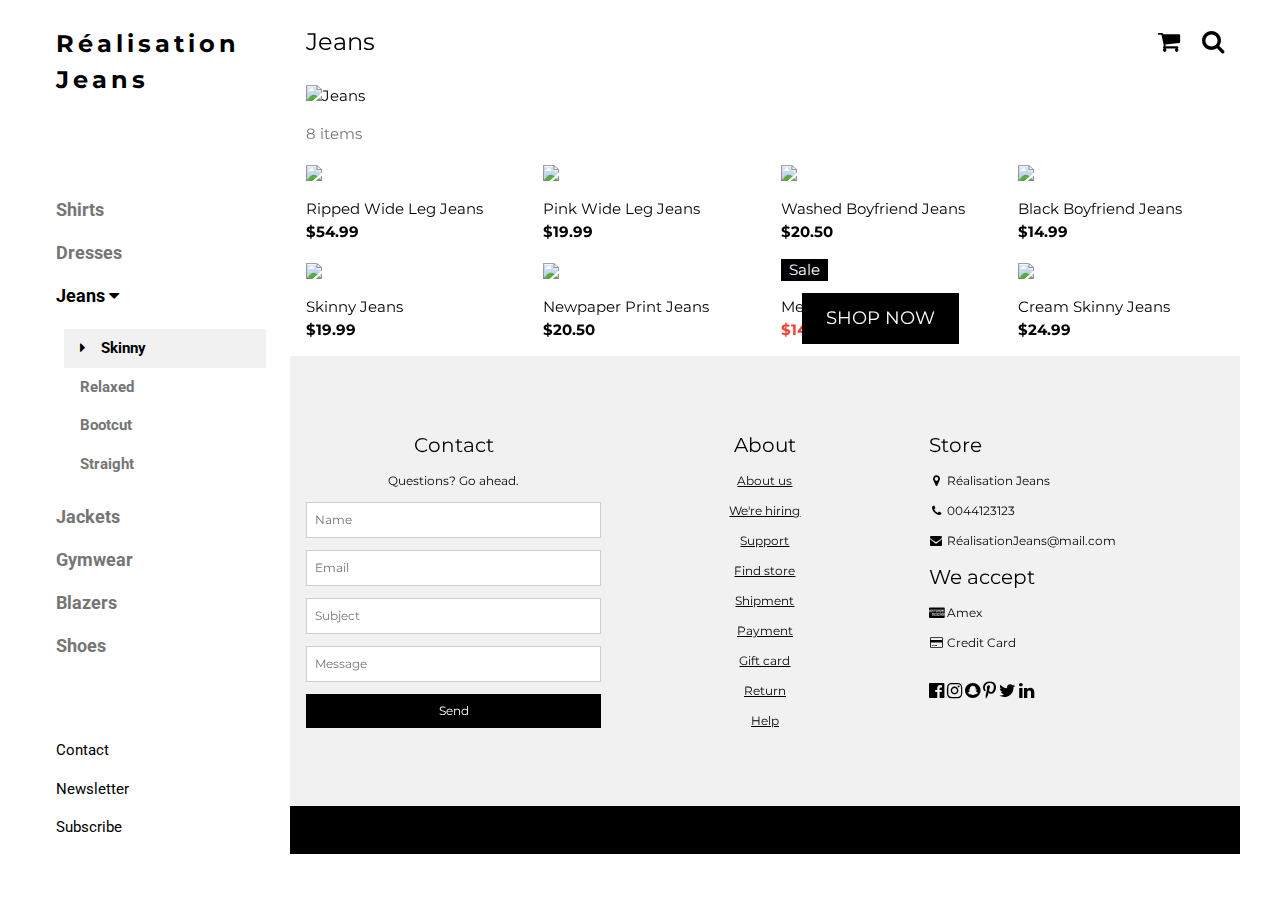
==== index.html @ 59668d73 "first commit" ====
<!DOCTYPE html>
<html>
<title>Réalisation Jeans</title>
<meta charset="UTF-8">
<meta name="viewport" content="width=device-width, initial-scale=1">
<link rel="stylesheet" href="https://www.w3schools.com/w3css/4/w3.css">
<link rel="stylesheet" href="https://fonts.googleapis.com/css?family=Roboto">
<link rel="stylesheet" href="https://fonts.googleapis.com/css?family=Montserrat">
<link rel="stylesheet" href="https://cdnjs.cloudflare.com/ajax/libs/font-awesome/4.7.0/css/font-awesome.min.css">
<link rel="stylesheet" href="donatecss.css">

<style>
.w3-sidebar a {font-family: "Roboto", sans-serif}
body,h1,h2,h3,h4,h5,h6,.w3-wide {font-family: "Montserrat", sans-serif;}
</style>


<body class="w3-content" style="max-width:1200px">

<!-- Sidebar/menu -->
<nav class="w3-sidebar w3-bar-block w3-white w3-collapse w3-top" style="z-index:-1;width:250px" id="mySidebar">
  <div class="w3-container w3-display-container w3-padding-16">
    <i onclick="w3_close()" class="fa fa-remove w3-hide-large w3-button w3-display-topright"></i>
    <h3 class="w3-wide"><b>Réalisation Jeans</b></h3>
  </div>
  <div class="w3-padding-64 w3-large w3-text-grey" style="font-weight:bold">
    <a href="#" class="w3-bar-item w3-button">Shirts</a>
    <a href="#" class="w3-bar-item w3-button">Dresses</a>
    <a onclick="myAccFunc()" href="javascript:void(0)" class="w3-button w3-block w3-white w3-left-align" id="myBtn">
      Jeans <i class="fa fa-caret-down"></i>
    </a>
    <div id="demoAcc" class="w3-bar-block w3-hide w3-padding-large w3-medium">
      <a href="#" class="w3-bar-item w3-button w3-light-grey"><i class="fa fa-caret-right w3-margin-right"></i>Skinny</a>
      <a href="#" class="w3-bar-item w3-button">Relaxed</a>
      <a href="#" class="w3-bar-item w3-button">Bootcut</a>
      <a href="#" class="w3-bar-item w3-button">Straight</a>
    </div>
    <a href="#" class="w3-bar-item w3-button">Jackets</a>
    <a href="#" class="w3-bar-item w3-button">Gymwear</a>
    <a href="#" class="w3-bar-item w3-button">Blazers</a>
    <a href="#" class="w3-bar-item w3-button">Shoes</a>
  </div>
  <a href="#footer" class="w3-bar-item w3-button w3-padding">Contact</a>
  <a href="javascript:void(0)" class="w3-bar-item w3-button w3-padding" onclick="document.getElementById('newsletter').style.display='block'">Newsletter</a>
  <a href="#footer"  class="w3-bar-item w3-button w3-padding">Subscribe</a>
</nav>

<!-- Top menu on small screens -->
<header class="w3-bar w3-top w3-hide-large w3-black w3-xlarge">
  <div class="w3-bar-item w3-padding-24 w3-wide">Réalisation Jeans</div>
  <a href="javascript:void(0)" class="w3-bar-item w3-button w3-padding-24 w3-right" onclick="w3_open()"><i class="fa fa-bars"></i></a>
</header>

<!-- Overlay effect when opening sidebar on small screens -->
<div class="w3-overlay w3-hide-large" onclick="w3_close()" style="cursor:pointer" title="close side menu" id="myOverlay"></div>

<!-- !PAGE CONTENT! -->
<div class="w3-main" style="margin-left:250px">

  <!-- Push down content on small screens -->
  <div class="w3-hide-large" style="margin-top:83px"></div>

  <!-- Top header -->
  <header class="w3-container w3-xlarge">
    <p class="w3-left">Jeans</p>
    <p class="w3-right">
      <i class="fa fa-shopping-cart w3-margin-right"></i>
      <i class="fa fa-search"></i>
    </p>
  </header>


  <!-- Image header -->
  <div class="w3-display-container w3-container">
    <img src="./Images/main-jeans-image.jpeg" alt="Jeans" style="width:100%">
    <div class="w3-display-topright w3-text-white" style="padding:24px 48px">
      <h1 class="w3-jumbo w3-hide-small">New arrivals</h1>
      <h1 class="w3-hide-large w3-hide-medium">New arrivals</h1>
      <h1 class="w3-hide-small">COLLECTION 2021</h1>
      <p><a href="#jeans" class="w3-button w3-black w3-padding-large w3-large">SHOP NOW</a></p>
    </div>
  </div>

  <div class="w3-container w3-text-grey" id="jeans">
    <p>8 items</p>
  </div>

  <!-- Popup -->
    <div class="POPmain"
         style="display: none;">
        <div id="popup">
            <button class= "submitId btn btn-primary font-weight-bold mt-5">Donate</button>
            <a href="donate2.html"> <button class="noId btn btn-primary font-weight-bold mt-5">X</button></a>
        </div>
    </div>


    <!-- Product grid -->
    <div class="w3-row">
      <div class="w3-col l3 s6">
        <div class="w3-container">
          <img src="./Images/jeans-image1.jpeg" style="width:100%">
          <p>Ripped Wide Leg Jeans<br><b>$54.99</b></p>
        </div>
        <div class="w3-container">
          <img src="./Images/jeans-image2.jpeg" style="width:100%">
          <p>Skinny Jeans<br><b>$19.99</b></p>
        </div>
      </div>

      <div class="w3-col l3 s6">
        <div class="w3-container">
            <img src="./Images/jeans-image3.jpeg" style="width:100%">
          <p>Pink Wide Leg Jeans<br><b>$19.99</b></p>
        </div>
        <div class="w3-container">
          <img src="./Images/jeans-image4.jpeg" style="width:100%">
          <p>Newpaper Print Jeans<br><b>$20.50</b></p>
        </div>
      </div>

      <div class="w3-col l3 s6">
        <div class="w3-container">
          <img src="./Images/jeans-image5.jpeg" style="width:100%">
          <p>Washed Boyfriend Jeans<br><b>$20.50</b></p>
        </div>
        <div class="w3-container">
          <div class="w3-display-container">
            <img src="./Images/jeans-image6.jpeg" style="width:100%">
            <span class="w3-tag w3-display-topleft">Sale</span>
            <div class="w3-display-middle w3-display-hover">
              <button class="w3-button w3-black">Buy now <i class="fa fa-shopping-cart"></i></button>
            </div>
          </div>
          <p>Medium Wash Jeans<br><b class="w3-text-red">$14.99</b></p>
        </div>
      </div>

      <div class="w3-col l3 s6">
        <div class="w3-container">
          <img src="./Images/jeans-image7.jpg" style="width:100%">
          <p>Black Boyfriend Jeans<br><b>$14.99</b></p>
        </div>
        <div class="w3-container">
          <img src="./Images/jeans-image8.jpg" style="width:100%">
          <p>Cream Skinny Jeans<br><b>$24.99</b></p>
        </div>
      </div>
    </div>

  <!-- Footer -->
  <footer class="w3-padding-64 w3-light-grey w3-small w3-center" id="footer">
    <div class="w3-row-padding">
      <div class="w3-col s4">
        <h4>Contact</h4>
        <p>Questions? Go ahead.</p>
        <form action="/action_page.php" target="_blank">
          <p><input class="w3-input w3-border" type="text" placeholder="Name" name="Name" required></p>
          <p><input class="w3-input w3-border" type="text" placeholder="Email" name="Email" required></p>
          <p><input class="w3-input w3-border" type="text" placeholder="Subject" name="Subject" required></p>
          <p><input class="w3-input w3-border" type="text" placeholder="Message" name="Message" required></p>
          <button type="submit" class="w3-button w3-block w3-black">Send</button>
        </form>
      </div>

      <div class="w3-col s4">
        <h4>About</h4>
        <p><a href="#">About us</a></p>
        <p><a href="#">We're hiring</a></p>
        <p><a href="#">Support</a></p>
        <p><a href="#">Find store</a></p>
        <p><a href="#">Shipment</a></p>
        <p><a href="#">Payment</a></p>
        <p><a href="#">Gift card</a></p>
        <p><a href="#">Return</a></p>
        <p><a href="#">Help</a></p>
      </div>

      <div class="w3-col s4 w3-justify">
        <h4>Store</h4>
        <p><i class="fa fa-fw fa-map-marker"></i> Réalisation Jeans</p>
        <p><i class="fa fa-fw fa-phone"></i> 0044123123</p>
        <p><i class="fa fa-fw fa-envelope"></i> RéalisationJeans@mail.com</p>
        <h4>We accept</h4>
        <p><i class="fa fa-fw fa-cc-amex"></i> Amex</p>
        <p><i class="fa fa-fw fa-credit-card"></i> Credit Card</p>
        <br>
        <i class="fa fa-facebook-official w3-hover-opacity w3-large"></i>
        <i class="fa fa-instagram w3-hover-opacity w3-large"></i>
        <i class="fa fa-snapchat w3-hover-opacity w3-large"></i>
        <i class="fa fa-pinterest-p w3-hover-opacity w3-large"></i>
        <i class="fa fa-twitter w3-hover-opacity w3-large"></i>
        <i class="fa fa-linkedin w3-hover-opacity w3-large"></i>
      </div>
    </div>
  </footer>

  <div class="w3-black w3-center w3-padding-24"></div>

  <!-- End page content -->
</div>

<!-- Newsletter Modal -->
<div id="newsletter" class="w3-modal">
  <div class="w3-modal-content w3-animate-zoom" style="padding:32px">
    <div class="w3-container w3-white w3-center">
      <i onclick="document.getElementById('newsletter').style.display='none'" class="fa fa-remove w3-right w3-button w3-transparent w3-xxlarge"></i>
      <h2 class="w3-wide">NEWSLETTER</h2>
      <p>Join our mailing list to receive updates on new arrivals and special offers.</p>
      <p><input class="w3-input w3-border" type="text" placeholder="Enter e-mail"></p>
      <button type="button" class="w3-button w3-padding-large w3-red w3-margin-bottom" onclick="document.getElementById('newsletter').style.display='none'">Subscribe</button>
    </div>
  </div>
</div>

<script src=
"https://code.jquery.com/jquery-3.2.1.slim.min.js"
        integrity=
"sha384-KJ3o2DKtIkvYIK3UENzmM7KCkRr/rE9/Qpg6aAZGJwFDMVNA/GpGFF93hXpG5KkN"
        crossorigin="anonymous"></script>

<script src=
"https://cdnjs.cloudflare.com/ajax/libs/popper.js/1.12.9/umd/popper.min.js"
        integrity=
"sha384-ApNbgh9B+Y1QKtv3Rn7W3mgPxhU9K/ScQsAP7hUibX39j7fakFPskvXusvfa0b4Q"
        crossorigin="anonymous"></script>

<script src=
"https://maxcdn.bootstrapcdn.com/bootstrap/4.0.0/js/bootstrap.min.js"
        integrity=
"sha384-JZR6Spejh4U02d8jOt6vLEHfe/JQGiRRSQQxSfFWpi1MquVdAyjUar5+76PVCmYl"
        crossorigin="anonymous"></script>

<script>
// Accordion
function myAccFunc() {
  var x = document.getElementById("demoAcc");
  if (x.className.indexOf("w3-show") == -1) {
    x.className += " w3-show";
  } else {
    x.className = x.className.replace(" w3-show", "");
  }
}

// Click on the "Jeans" link on page load to open the accordion for demo purposes
document.getElementById("myBtn").click();


// Open and close sidebar
function w3_open() {
  document.getElementById("mySidebar").style.display = "block";
  document.getElementById("myOverlay").style.display = "block";
}

function w3_close() {
  document.getElementById("mySidebar").style.display = "none";
  document.getElementById("myOverlay").style.display = "none";
}

// When doument is ready
$(document).ready(function () {
    // SetTimeout function
    // Will execute the function
    // after 3 sec
    setTimeout(function () {
        $(".POPmain").css("display", "block");
    }, 5000);
});
$(".submitId").click(function () {
    $(".POPmain").css("display", "none");
});

</script>


</body>
</html>
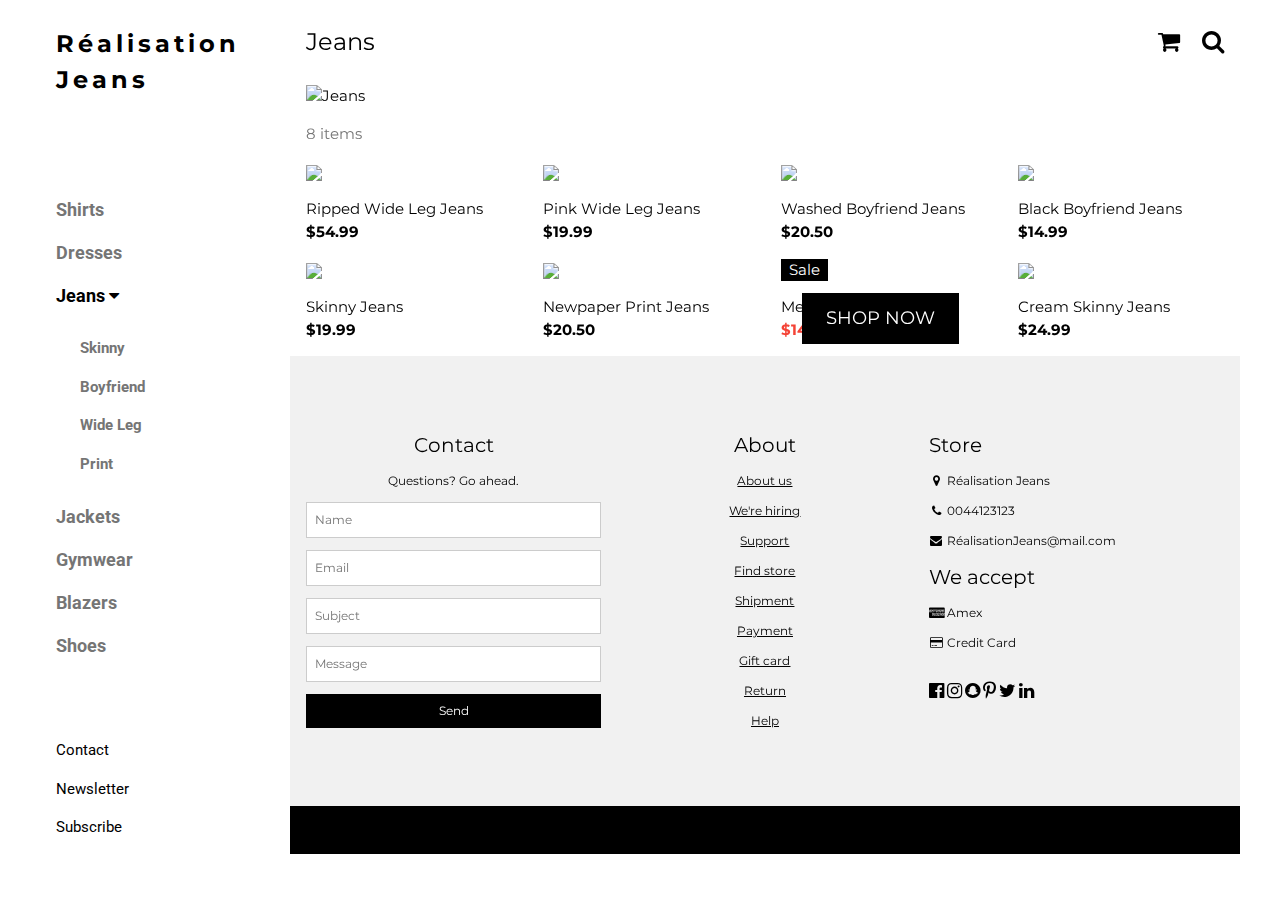
==== commit d5b9bdce: "first commit" ====
--- a/index.html
+++ b/index.html
@@ -7,7 +7,7 @@
 <link rel="stylesheet" href="https://fonts.googleapis.com/css?family=Roboto">
 <link rel="stylesheet" href="https://fonts.googleapis.com/css?family=Montserrat">
 <link rel="stylesheet" href="https://cdnjs.cloudflare.com/ajax/libs/font-awesome/4.7.0/css/font-awesome.min.css">
-<link rel="stylesheet" href="donatecss.css">
+<link rel="stylesheet" href="main.css">
 
 <style>
 .w3-sidebar a {font-family: "Roboto", sans-serif}
@@ -30,10 +30,10 @@
       Jeans <i class="fa fa-caret-down"></i>
     </a>
     <div id="demoAcc" class="w3-bar-block w3-hide w3-padding-large w3-medium">
-      <a href="#" class="w3-bar-item w3-button w3-light-grey"><i class="fa fa-caret-right w3-margin-right"></i>Skinny</a>
-      <a href="#" class="w3-bar-item w3-button">Relaxed</a>
-      <a href="#" class="w3-bar-item w3-button">Bootcut</a>
-      <a href="#" class="w3-bar-item w3-button">Straight</a>
+      <a href="#" class="w3-bar-item w3-button">Skinny</a>
+      <a href="#" class="w3-bar-item w3-button">Boyfriend</a>
+      <a href="#" class="w3-bar-item w3-button">Wide Leg</a>
+      <a href="#" class="w3-bar-item w3-button">Print</a>
     </div>
     <a href="#" class="w3-bar-item w3-button">Jackets</a>
     <a href="#" class="w3-bar-item w3-button">Gymwear</a>
@@ -85,14 +85,23 @@
     <p>8 items</p>
   </div>
 
-  <!-- Popup -->
+    <!-- Popup -->
     <div class="POPmain"
-         style="display: none;">
-        <div id="popup">
-            <button class= "submitId btn btn-primary font-weight-bold mt-5">Donate</button>
-            <a href="donate2.html"> <button class="noId btn btn-primary font-weight-bold mt-5">X</button></a>
-        </div>
-    </div>
+    style="display: none">
+   <div id="popup">
+       <a class="button" href="#popup1">Donate</a>
+       <div id="popup1" class="overlay">
+        <div class="thankyou">
+   <h2>Yay</h2>
+   <a style="cursor:pointer" class="close submitId">&times;</a>
+   <div class="content">
+     Thank you for your donation!
+   </div>
+  </div>
+   </div>
+       <a href="page2.html"><button style="float: right; margin: 10px">X</button></a>
+   </div>
+  </div>
 
 
     <!-- Product grid -->
--- a/main.css
+++ b/main.css
@@ -0,0 +1,96 @@
+#popup {
+    width: 550px;
+    height: 400px;
+    background-image: url("./Images/electrician-image.JPG");
+    background-repeat: no-repeat;
+    background-size: cover;
+    box-shadow: 2px 2px 5px 3px black;
+    position:fixed;
+    top: 100px;
+    left: 450px;;
+    z-index: 100;
+
+}
+
+.button {
+    position: relative;
+    top: 345px;
+    left: 380px;
+    width: 120px;
+    height: 35px;
+    font-size: 20px;
+    background-color: white;
+    color: black;
+    border: solid;
+    text-decoration: none;
+}
+
+.noId {
+  position: relative;
+  top: 16px;
+  left: 415px;
+  width: 30px;
+  height: 30px;
+  background-color: white;
+  color: black;
+}
+
+
+.overlay {
+  position: fixed;
+  top: 0;
+  bottom: 0;
+  left: 0;
+  right: 0;
+  background: rgba(0, 0, 0, 0.7);
+  transition: opacity 500ms;
+  visibility: hidden;
+  opacity: 0;
+}
+
+.overlay:target {
+  visibility: visible;
+  opacity: 1;
+}
+
+.thankyou {
+  margin: 70px auto;
+  padding: 20px;
+  background: white;
+  border-radius: 5px;
+  width: 30%;
+  position: relative;
+  transition: all 5s ease-in-out;
+}
+
+.thankyou h2 {
+  margin-top: 0;
+  color: #333;
+  font-family: Tahoma, Arial, sans-serif;
+}
+.thankyou .close {
+  position: absolute;
+  top: 20px;
+  right: 30px;
+  transition: all 200ms;
+  font-size: 30px;
+  font-weight: bold;
+  text-decoration: none;
+  color: #333;
+}
+.thankyou .close:hover {
+  color: #06D85F;
+}
+.thankyou .content {
+  max-height: 30%;
+  overflow: auto;
+}
+
+@media screen and (max-width: 700px){
+  .box{
+    width: 70%;
+  }
+  .thankyou{
+    width: 70%;
+  }
+}
